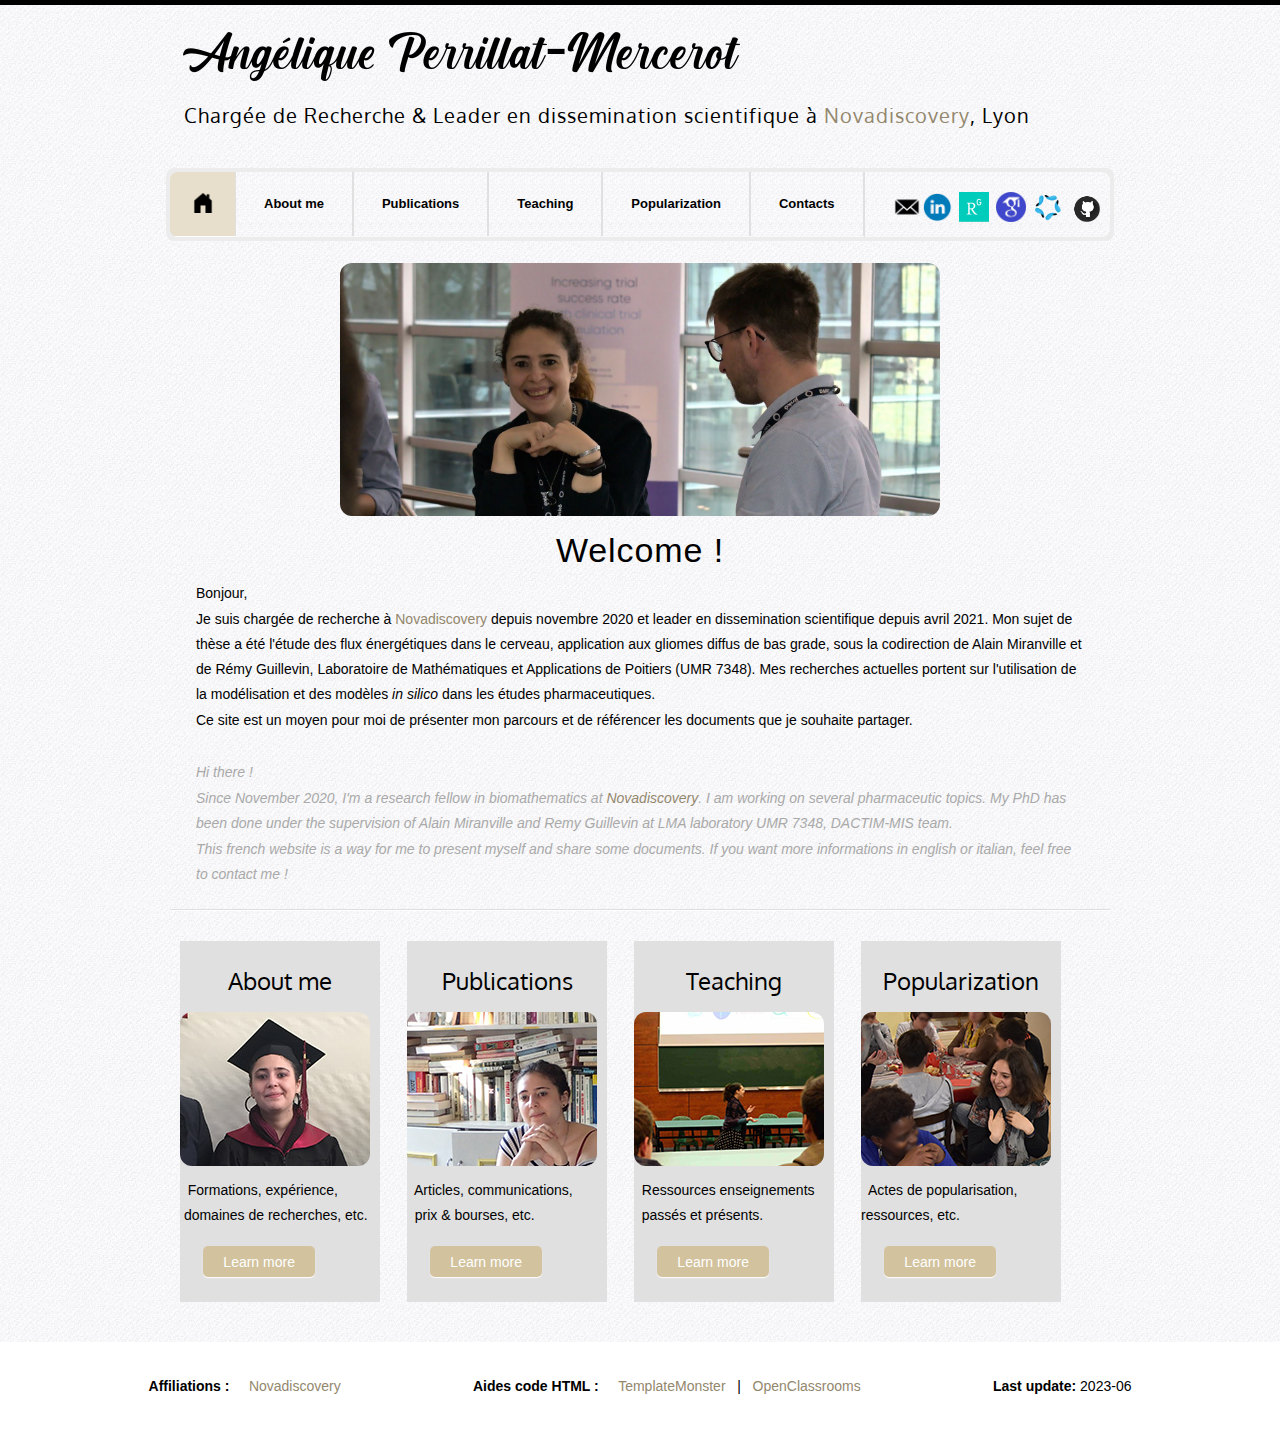
==== index.html @ ff9d41be "Updates and fix" ====
<!DOCTYPE html>
<html lang="fr">
<head>
<meta charset="utf-8">
<meta name="viewport" content="width=device-width, initial-scale=1.0">
<meta name="Description" CONTENT="Angélique Perrillat-Mercerot : ingénieur de recherche, post-doctorante en bio-mathématiques depuis octobre 2019 à Poitiers.">
<title>Home -  Angélique Perrillat-Mercerot </title>

    <link rel="stylesheet" type="text/css" media="screen" href="css/reset.css">
    <link rel="stylesheet" type="text/css" media="screen" href="css/style.css">
    <link rel="stylesheet" type="text/css" media="screen" href="css/grid_12.css">
    <link rel="stylesheet" type="text/css" media="screen" href="css/slider.css">
    <link href='http://fonts.googleapis.com/css?family=Condiment' rel='stylesheet' type='text/css'>
    <link href='http://fonts.googleapis.com/css?family=Oxygen' rel='stylesheet' type='text/css'>
    <link rel = "canonical" href="https://aperril.github.io/">
</head>
<body>
  <div class="main">
  <!--==============================header=================================-->
    <header>
        <h1><a href="index.html"><img src="images/logo.png" alt="" style="width: 10"></a></h1>
        <h6 class="top-1 p0" align="left"> &nbsp;  &nbsp;  Chargée de Recherche & Leader en dissemination scientifique à <a href="https://www.novadiscovery.com/" target="_blank" rel="nofollow" style="color:#93876d;">Novadiscovery</a>, Lyon</h6>
        <div class="clear"></div>    
        <nav>
            <div>
                <ul class="menu">
                    <li class="home-page current"><a href="index.html"><span></span></a></li>
                    <li><a href="about.html">About me</a></li>
                    <li><a href="publications.html">Publications</a></li>
                    <li><a href="teaching.html">Teaching</a></li>
                    <li><a href="popularization.html">Popularization</a></li>
                    <li><a href="contacts.html">Contacts</a></li>
                </ul>
                <div class="social-icons">
                    <span></span>
                    <a href="https://github.com/Aperril" class="icon-5" target="_blank"></a>
                    <a href="http://www.theses.fr/2019POIT2285" class="icon-4" target="_blank"></a>
                    <a href="https://scholar.google.com/citations?user=IST0DUIAAAAJ&hl=fr&oi=ao" class="icon-3" target="_blank"></a>
                    <a href="https://www.researchgate.net/profile/Angelique_Perrillat-Mercerot" class="icon-2" target="_blank" ></a>
                    <a href="https://www.linkedin.com/in/angelique-perrillat/" class="icon-1" target="_blank"></a>
                    <a href="mailto:angelique.perrillat@novadiscovery.com" class="icon-0" target="_blank"></a>
                </div>
                <div class="clear"></div>
            </div>
        </nav>
    </header>   
  <!--==============================content================================-->
    <section id="content">
        <div class="container_12">
          <div class="grid_12">
            <div class="pad-0 border-1">
                <center><img src="images/nova.JPG" alt="" class="img-nova" width="600"></center>
                <h2 class="top-1 p0"><center>Welcome !</center></h2>
                <p class="p2">Bonjour,</p>
                <p class="p2">Je suis chargée de recherche à <a href="https://www.novadiscovery.com/" target="_blank" rel="nofollow" style="color:#93876d;">Novadiscovery</a> depuis novembre 2020 et leader en dissemination scientifique depuis avril 2021. Mon sujet de thèse a été l'étude des flux énergétiques dans le cerveau, application aux gliomes diffus de bas grade, sous la codirection  de Alain Miranville et de Rémy Guillevin, Laboratoire de Mathématiques et Applications de Poitiers (UMR 7348). Mes recherches actuelles portent sur l'utilisation de la modélisation et des modèles <i>in silico</i> dans les études pharmaceutiques.</p>
                <p class="p2">Ce site est un moyen pour moi de présenter mon parcours et de référencer les documents que je souhaite partager.</p>
                <p class="p2"> &nbsp; </p>
                <p class="p2italic" style="color:#A9A9A9;">Hi there !</p>
                <p class="p2italic" style="color:#A9A9A9;">Since November 2020, I'm a research fellow in biomathematics at <a href="https://www.novadiscovery.com/" target="_blank" rel="nofollow" style="color:#93876d;">Novadiscovery</a>. I am working on several pharmaceutic topics. My PhD has been done under the supervision of Alain Miranville and Remy Guillevin at LMA laboratory UMR 7348, DACTIM-MIS team.</p>
                <p class="p2italic" style="color:#A9A9A9;">This french website is a way for me to present myself and share some documents. If you want more informations in english or italian, feel free to contact me !</p>
            </div>
            <div class="wrap block-1 pad-1">
                <div>
                    <p>&nbsp;</p>
                    <h3><center>About me</center></h3>
                    <a href="about.html"><img src="images/page1-img1.jpg" alt="" class="img-border"></a>
                    <p> &nbsp; Formations, expérience,<br/> &nbsp;domaines de recherches, etc. </p>
                    <p> &nbsp; &nbsp; &nbsp; <a href="about.html" class="button">Learn more</a> </p> 
                    <p> &nbsp;</p>
                </div>
                <div>
                    <p>&nbsp;</p>
                    <h3><center>Publications</center></h3>
                    <a href="publications.html"><img src="images/page1-img2.jpg" alt="" class="img-border"></a>
                    <p> &nbsp; Articles, communications,<br/> &nbsp; prix & bourses, etc.</p>
                    <p> &nbsp; &nbsp; &nbsp; <a href="publications.html" class="button">Learn more</a> </p> 
                    <p> &nbsp;</p>
                </div>
                <div>
                    <p>&nbsp;</p>
                    <h3><center>Teaching</center></h3>
                    <a href="teaching.html"><img src="images/page1-img3.png" alt="" class="img-border"></a>
                    <p> &nbsp; Ressources enseignements<br/> &nbsp; passés et présents. </p>
                    <p> &nbsp; &nbsp; &nbsp; <a href="teaching.html" class="button">Learn more</a> </p> 
                    <p> &nbsp;</p>
                </div>
                <div class="last">
                    <p>&nbsp;</p>
                    <h3><center>Popularization</center></h3>
                    <a href="popularization.html"><img src="images/page1-img4.png" alt="" class="img-border"></a>
                    <p> &nbsp; Actes de popularisation, &nbsp; ressources, etc. </p>
                    <p> &nbsp; &nbsp; &nbsp; <a href="popularization.html" class="button">Learn more</a> </p> 
                    <p> &nbsp;</p>
                </div>
            </div>
          </div>
          <div class="clear"></div>
        </div>
    </section> 
  </div>    
<!--==============================footer=================================-->
<footer>
    <div class="remonte">
        <div id="footer">
            <p><strong>Affiliations : &nbsp; </strong> &nbsp;
            <a href="https://www.novadiscovery.com/" target="_blank" rel="nofollow" style="color:#93876d;">Novadiscovery</a> &nbsp;&nbsp; &nbsp; &nbsp; &nbsp; &nbsp; &nbsp;&nbsp; &nbsp; &nbsp; &nbsp; &nbsp; &nbsp;&nbsp; &nbsp; &nbsp; &nbsp; &nbsp; <strong>Aides code HTML : &nbsp; </strong> &nbsp;
            <a href="http://store.templatemonster.com?aff=netsib1" target="_blank" rel="nofollow" style="color:#93876d;">TemplateMonster</a> &nbsp; | &nbsp;
            <a href="https://openclassrooms.com/fr/courses/1603881-apprenez-a-creer-votre-site-web-avec-html5-et-css3" target="_blank" rel="nofollow" style="color:#93876d;">OpenClassrooms</a> &nbsp;&nbsp; &nbsp; &nbsp; &nbsp; &nbsp; &nbsp;&nbsp; &nbsp; &nbsp; &nbsp; &nbsp; &nbsp;&nbsp; &nbsp; &nbsp; &nbsp; &nbsp;  <strong>Last update:</strong> 2023-06 </p>
        </div> 
    </div> 
</footer>   
</body>
</html>
---- css/style.css ----
/* Global properties ======================================================== */
html, body {width:100%; padding:0; margin:0}
body {font:14px/25px Arial, Helvetica, sans-serif;color:#000000;min-width:960px;background:#fff}
.ic {border:0;float:right;background:#000000;color:#000000;width:50%;line-height:10px;font-size:10px;margin:-220% 0 0 0;overflow:hidden;padding:0}
.main {width:100%; background:url(../images/main.jpg) center 0 repeat; border-top:#000000 5px solid}

/***********************************************************************/
a {text-decoration:none; cursor:pointer}
a:hover {text-decoration:none}

a.button {background:#d2c29d; font-size:14px; line-height:20px; color:#fff; display:inline-block; padding:6px 20px 5px 20px; border-radius:5px; box-shadow:0 1px 1px #fff}
a.button:hover {background:#d2c29d}

a.link {text-decoration:none; cursor:pointer; color:#d2c29d}
a.link:hover {text-decoration:underline}

.color-1 {color:#fff}
a.color-1:hover {text-decoration:underline}

.font-3 {font-size:17px; line-height:33px; color:#d2c29d}

h2 {font-size:34px; line-height:45px; color:#000; font-weight:normal; font-family:ahoma, Geneva, sans-serif;; letter-spacing:0.91px}
.bis {padding-left:10px;}
h3 {font-size:24px; line-height:30px; color:#000; font-weight:normal; font-family:'Oxygen', sans-serif}
h4 {font-size:20px; line-height:30px; color:#000; font-weight:normal; font-family:'Oxygen', sans-serif}
h3 strong {font-weight:normal; display:block; margin-top:-5px}
h5 {font-size:15px; line-height:35px; color:#000; font-weight:normal; font-family:'Oxygen', sans-serif} 
/*** h6 {font-size:24px; line-height:35px; color:#000; font-weight:normal; font-family:'Oxygen', sans-serif} */
h6 {font-size:20px; line-height:45px; color:#000; font-weight:normal; font-family:ahoma, Oxygen, sans-serif;; letter-spacing:1px}
.bis {padding-left:10px;}

ul {margin:0; padding:0;list-style-image:none}
ul.list-1 li {padding:10px 0 0 17px; line-height:25px; background:url(../images/marker.gif) 0 20px no-repeat}
ul.list-1 li a {font-size:14px; color:#000; line-height:25px}
ul.list-1 li a:hover {color:#d2c29d}

/******************************************************************/
.clear {clear:both; line-height:0; font-size:0; width:100%}
.wrapper {width:100%; overflow:hidden; position:relative}
.wrap {overflow:hidden; position:relative}
.extra-wrap {overflow:hidden}
.fleft {float:left}
.fright {float:right}
.img-indent {float:left; margin:7px 0 0 0}	
.img-indent-2 {float:left; margin:4px 26px 0 0}	
.last {margin-right:0 !important}
.img-radius {border-radius:4px}

.box-shadow {box-shadow:0 1px 1px #fff}

.top-1 {margin-top:12px}
.top-2 {margin-top:43px}
.top-3 {margin-top:33px}
.top-4 {margin-top:0}
.top-5 {margin-top:0}

.left-1 {margin-left:13px}

.bot-0 {padding-bottom:0 !important; margin-bottom:0 !important}
.bot-1 {margin-bottom:0}
.bot-2 {margin-bottom:0}

.pad-0 {padding:22px 26px 23px 26px}
.pad-1 {padding:30px 0px 40px 10px}
.pad-2 {padding:0 26px}
.pad-3 {padding:37px 26px 40px 26px}

.p0 {padding-bottom:8px}
.p1 {padding-bottom:25px}
.p2 {padding-bottom:1px}
.p2italic {padding-bottom:1px; font-style: italic;}
.p3 {padding-bottom:17px}
.p4 {padding-bottom:18px !important}
.p5 {padding-bottom:14px}
.p6 {padding-bottom:10px}


/*********************************header*************************************/
header {width:960px; margin:0 auto; z-index:101}

h1 {margin:27px 0 0 23px; display:inline-block; z-index:100}

.form-search {float:right; margin:60px 39px 0 0; border:#d2c29d; 1px solid; background:#fff; border-radius:4px}
#form-search input {width:186px; height:18px; font-family:Arial, Helvetica, sans-serif; font-size:13px; background:transparent; border:none; color:#e0e0e1;  vertical-align:top; padding:5px 10px 5px 13px; display:inline-block; float:left; margin-right:4px}
.search_button {background:url(../images/search-button.png) 0 0 no-repeat; display:inline-block; vertical-align:top; float:left; width:26px; height:29px; margin:0 0 0 0}
.search_button:hover {background:url(../images/search-button.png) right 0 no-repeat}

.social-icons {overflow:hidden; text-align:right; padding:20px 10px 13px 10px}
.social-icons span {display:inline-block; font-size:13px; line-height:30px; color:#ececec; font-weight:bold; margin:3px 14px 0 0}
.social-icons a {display:inline-block; float:right}
.icon-0 {background:url(../images/social0.png) 0 0 no-repeat; width:30px; height:30px; display:block; background-size:30px;}
.icon-1 {background:url(../images/social1.png) 0 0 no-repeat; width:30px; height:30px; display:block; background-size:30px;}
.icon-2 {background:url(../images/social2.png) 0 0 no-repeat; margin-left:7px; width:30px; height:30px; display:block; background-size:30px;}
.icon-3 {background:url(../images/social3.png) 0 0 no-repeat; margin-left:7px; width:30px; height:30px; display:block; background-size:30px;}
.icon-4 {background:url(../images/social4.png) 0 0 no-repeat; margin-left:7px; width:30px; height:30px; display:block; background-size:30px;}
.icon-5 {background:url(../images/social5.png) 0 0 no-repeat; margin-left:7px; width:30px; height:30px; display:block; background-size:34px;}
.social-icons a:hover {background-color:#e7dfcc}

nav {z-index:100; border-radius:8px; background:#ececec; margin:22px 6px 0 6px; padding:4px} 
nav>div {background:url(../images/nav.jpg) 0 0 repeat-x #e0e0e1; border-radius:12px 8px 8px 12px}
ul.menu {margin:0 1px 0 0;  border-right:#e0e0e1 1px solid; display:inline-block; float:left}
ul.menu li {float:left; line-height:17px; margin:0 0 0 0; background:url(../images/transp.png) 0 0 repeat; border-right:#e0e0e1 1px solid; border-left:#e0e0e1 1px solid}
ul.menu li a {font-size:13px; line-height:17px; color:#000000; font-weight:bold; display:block; padding:23px 28px 24px 28px}
ul.menu li.home-page {display:inline-block; background:url(../images/transp.png) 0 0 repeat; border-radius:8px 0 0 8px; border:none !important}
ul.menu li:hover , ul.menu li.current {background:url(../images/nav2.jpg) 0 0 repeat-x #fff; border-right:#fff 1px solid; border-left:#fff 1px solid}
ul.menu li.home-page a {padding:21px 22px 24px 23px !important}
ul.menu li.home-page span {background:url(../images/home-page-imag.png) 0 0 no-repeat; width:20px; height:20px; display:block; background-size:20px; background-color:transparent;}
ul.menu li.home-page img {width:50%; height:50%;}

ul.menu2 li {float:left; line-height:13px; margin:0 0 0 0; background:url(../images/transp.png) 0 0 repeat; border-right:#e0e0e1 0px solid; border-left:#e0e0e1 1px solid} 
ul.menu2 li a {font-size:13px; line-height:19px; color:#000000; font-weight:bold; display:block; padding:10px 43px 10px 44px}
ul.menu2 li:hover , ul.menu2 li.current {background:url(../images/nav2.jpg) 0 0 repeat-x #fff; border-right:#fff 1px solid; border-left:#fff 1px solid}

/*********************************content*************************************/
#content {width:100%; margin:0 auto}

.border-1 {background:url(../images/border-1.gif) 0 bottom repeat-x}

.line-1 {background:url(../images/line.png) 0 bottom repeat-x; padding-bottom:29px; margin-bottom:24px}
.img-border {border:#d2c29d; 4px solid; border-radius:12px}
.img-nova{border:#d2c29d; 4px solid; border-radius:12px}

.block-1>div {background:#e0e0e1; float:left; width:200px; margin-right:27px}
.block-1>div h3 {background:#e0e0e1; margin-bottom:16px}
.block-1>div img {background:#e0e0e1; margin-bottom:12px}
.block-1>div a.button {margin:18px 0 0 0}

.aside {background:#e0e0e1; width:100%; padding:33px 0 60px 0}

.block-2>div {float:left; width:420px; margin-right:40px}

.block-3>div {float:left; width:278px; margin-right:27px; padding:37px 0 40px 0}

.box-1 {overflow:hidden; padding-bottom:10px}
.box-1>span {display:inline-block; width:50px; font-size:14px; line-height:25px; color:#d2c29d; font-weight:bold; float:left}

.block-4>div {float:left; width:208px; margin-right:18px}
.block-4>div img {margin-bottom:18px}

.block-5 {float:left; width:270px; margin-right:36px}
.block-6 {float:left; width:580px}
.block-7 {float:left; width:275px; margin-right:30px}

.block-8>div {float:left; width:278px; margin-right:27px}

.block-9 {float:left; width:80px; margin-right:20px; text-align:center;}

.box-2 a {display:inline-block; float:left; margin-right:20px; line-height:30px}

/****************************footer************************/
footer {width:100%; position:center; overflow:center; text-align:center; padding:32px 0 45px 0}
footer p, footer a {color:#000000}
footer a:hover {text-decoration:underline}

 #footer div{display: table-cell;}
.col0 {width: 24%; border-right-color: black; border-right-size: 1px; border-right-style: solid; line-height: 1em;}
.col1 {width: 90%; border-right-color: black; border-right-size: 1px; border-right-style: solid; line-height: 1.2em;}
.col2 {width: 40%; border-right-color: black; border-right-size: 1px; border-right-style: solid; line-height: 1.1em;} 

/**********************form**********************/
.map {width:270px; height:186px}
.map iframe {width:270px; height:186px; border-radius:8px}
dl {margin:17px 0 0 0px}
dl dt {margin-bottom:10px}
dl dd span {font-weight:bold}
dl dd {}
dl dd a {}
dl dd a:hover {color:#fff}
#form {margin: 0px 0 0 0; width:1000px}
#form input {border:#000000 1px solid; background:#fff;font:13px Arial, Helvetica, sans-serif;color:#000000;padding:5px 9px 7px 13px;outline:medium none;width:341px; height:17px; float:left; border-radius:4px}
#form textarea {border:#000000 1px solid; background:#fff;font:13px Arial, Helvetica, sans-serif;color:#000000; height:188px;outline:medium none;overflow:auto;padding:6px 0 0 13px;width:560px;resize:none;margin:0 0 0 0;float:left; border-radius:4px}
#form label {position:relative;overflow:hidden;display:block;min-height:41px}
.btns {text-align:left; padding-top:20px}
.btns a {display:inline-block; margin:0 10px 0 0px}

.move {margin-top:0em; margin-right: 0em}

a#pdf {display: block; float: left; background: #d2d2d2; color: black; padding: 3px 10px 3px 10px; text-decoration: none;  }
a#pdf:hover { background: #222; color:white; }
.move1 {margin-top: -1em; margin-left: 21em}
.move2 {margin-top: -1em; margin-left: 32em}
.move1bis {margin-top: -1em; margin-left: 22.8em}
.flotte {float:left;}
.redim {width:250px; height:auto; background-size:300px; line-height:100px;}

form {margin: 1em; width: 400px;padding: 10em; padding-bottom: 1em; padding-top: -0em;border: 0px solid #CCC;border-radius: 1em;}
form div + div {margin-top: 1em;}
label {display: inline-block;width: 90px;text-align: right;}
input, textarea {font: 1em sans-serif;width: 300px; box-sizing: border-box;border: 1px solid #999;}
input:focus, textarea:focus {border-color: #000;}
textarea {vertical-align: top;height: 5em;}
.button {padding-left: 90px;}
button {margin-left: .5em;}

.align-icon {
    vertical-align: middle;
    margin-right: 5px; /* Optional: Add some spacing between the icon and the heading */
}

/**********************no java no spoil**********************/
div.spoiler {padding: 20px 10px 10px 10px; width: 100%; border: 1px solid; border-color: #d2d2d2; position: relative;}
div.spoiler input.boutonAfficher, div.spoiler input.boutonMasquer {position: absolute;top: -10px;left: 10px;}
div.spoiler[data-isOuvert="false"] div.contenuSpoiler {display: none;}
div.spoiler[data-isOuvert="false"] input.boutonMasquer {display: none;}
div.spoiler[data-isOuvert="true"] input.boutonAfficher {display: none;}
.boutonAfficher {background-color: #d2d2d2; Color:black; padding: 2px 40px; border-radius: 3px; cursor: pointer; 
	box-shadow: 0 2px 8px 0 grey; text-decoration: none; width:150px;}
.boutonMasquer {background-color: #d2d2d2; Color:white; padding: 2px 40px; border-radius: 3px; cursor: pointer; 
	box-shadow: 0 2px 8px 0 grey; text-decoration: none; width:150px;}
---- css/grid_12.css ----
.container_12{margin-left:auto;margin-right:auto;width:960px}
.grid_1,.grid_2,.grid_3,.grid_4,.grid_5,.grid_6,.grid_7,.grid_8,.grid_9,.grid_10,.grid_11,.grid_12{display:inline;float:left;position:relative;margin:0 10px}.alpha{margin-left:0}.omega{margin-right:0}.container_12 .grid_1{width:60px}.container_12 .grid_2{width:140px}.container_12 .grid_3{width:220px}.container_12 .grid_4{width:300px}.container_12 .grid_5{width:380px}.container_12 .grid_6 {width:460px}.container_12 .grid_7{width:540px}.container_12 .grid_8{width:620px}.container_12 .grid_9{width:700px}.container_12 .grid_10{width:780px}.container_12 .grid_11{width:860px}.container_12 .grid_12{width:940px}.container_12 .prefix_1{padding-left:80px}.container_12 .prefix_2{padding-left:160px}.container_12 .prefix_3{padding-left:240px}.container_12 .prefix_4{padding-left:320px}.container_12 .prefix_5{padding-left:400px}.container_12 .prefix_6{padding-left:480px}.container_12 .prefix_7{padding-left:560px}.container_12 .prefix_8{padding-left:640px}.container_12 .prefix_9{padding-left:720px}.container_12 .prefix_10{padding-left:800px}.container_12 .prefix_11{padding-left:880px}.container_12 .suffix_1{padding-right:80px}.container_12 .suffix_2{padding-right:160px}.container_12 .suffix_3{padding-right:240px}.container_12 .suffix_4{padding-right:320px}.container_12 .suffix_5{padding-right:400px}.container_12 .suffix_6{padding-right:480px}.container_12 .suffix_7{padding-right:560px}.container_12 .suffix_8{padding-right:640px}.container_12 .suffix_9{padding-right:720px}.container_12 .suffix_10{padding-right:800px}.container_12 .suffix_11{padding-right:880px}.container_12 .push_1{left:80px}.container_12 .push_2{left:160px}.container_12 .push_3{left:240px}.container_12 .push_4{left:320px}.container_12 .push_5{left:400px}.container_12 .push_6{left:480px}.container_12 .push_7{left:560px}.container_12 .push_8{left:640px}.container_12 .push_9{left:720px}.container_12 .push_10{left:800px}.container_12 .push_11{left:880px}.container_12 .pull_1{left:-80px}.container_12 .pull_2{left:-160px}.container_12 .pull_3{left:-240px}.container_12 .pull_4{left:-320px}.container_12 .pull_5{left:-400px}.container_12 .pull_6{left:-480px}.container_12 .pull_7{left:-560px}.container_12 .pull_8{left:-640px}.container_12 .pull_9{left:-720px}.container_12 .pull_10{left:-800px}.container_12 .pull_11{left:-880px}.clear {clear:both;display:block;overflow:hidden;visibility:hidden;width:0;height:0}.clearfix:after{clear:both;content:' ';display:block;font-size:0;line-height:0;visibility:hidden;width:0;height:0}.clearfix{display:inline-block}
* html .clearfix{height:1%}.clearfix{display:block}
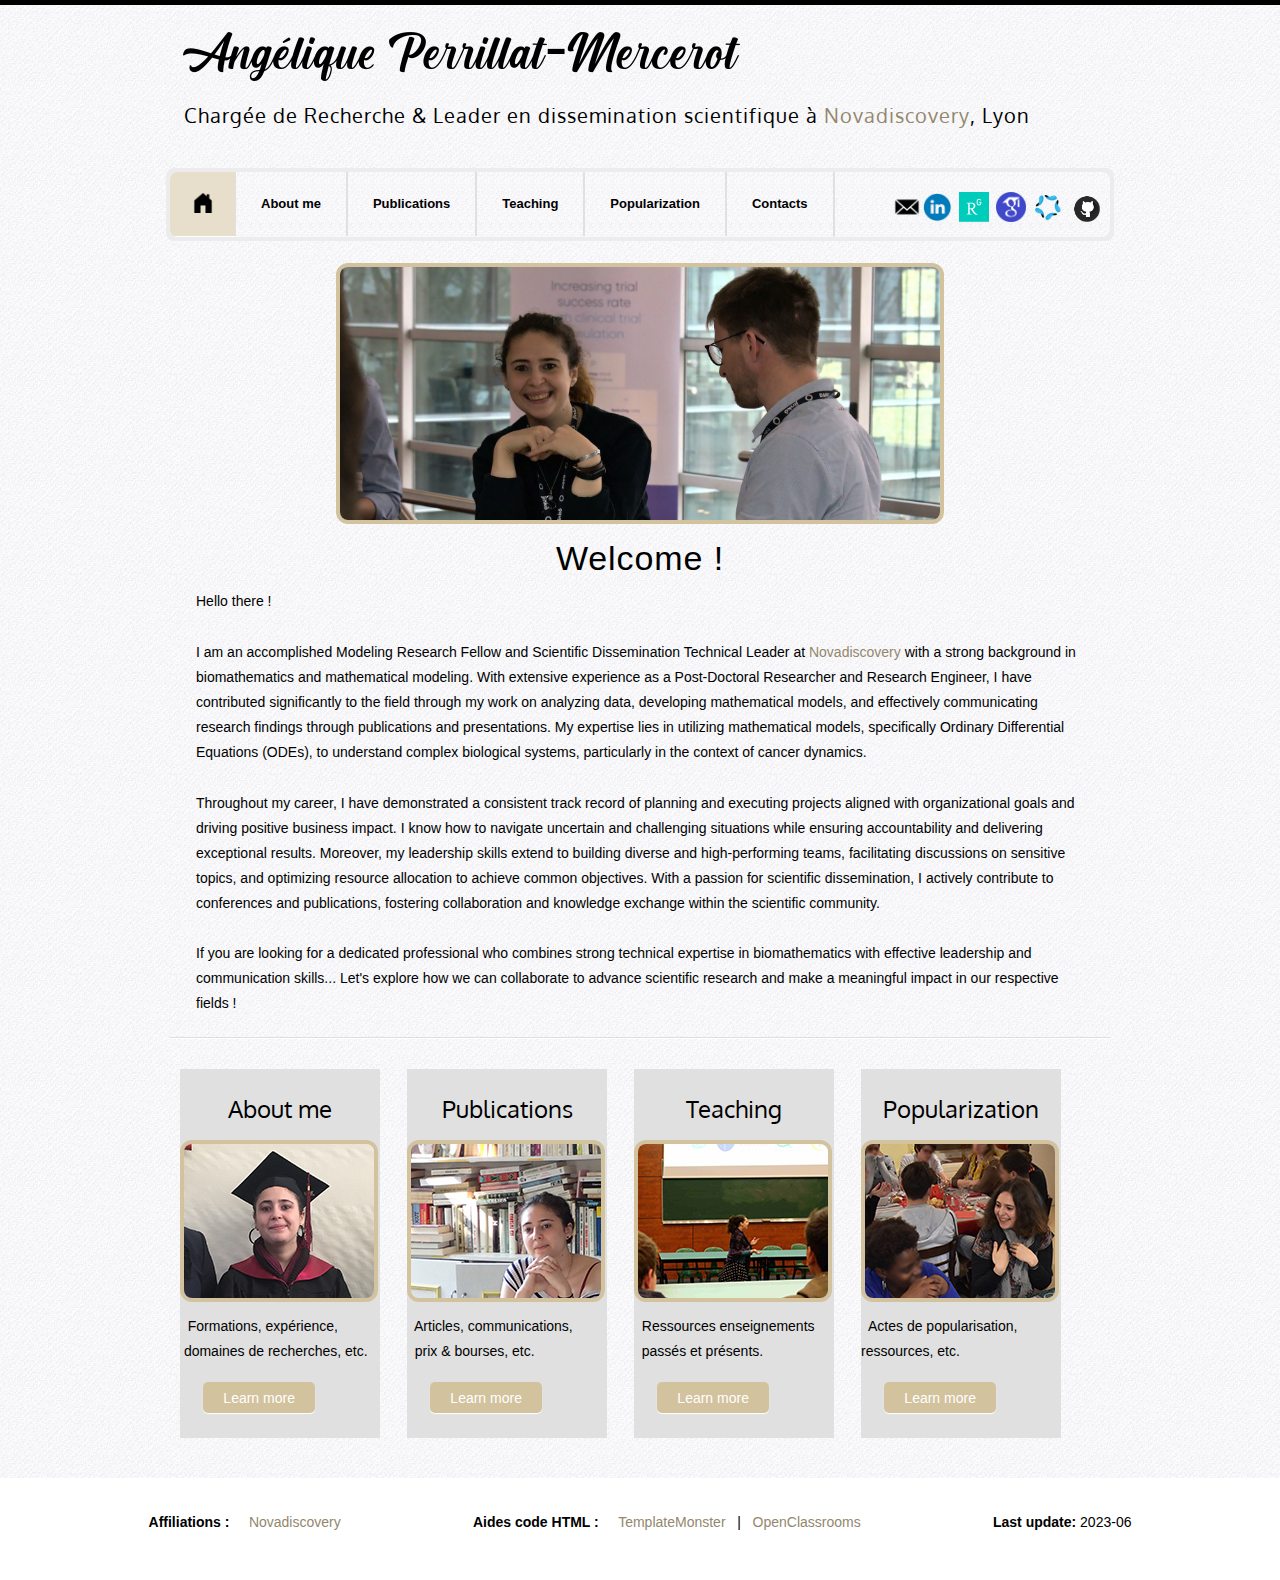
==== commit fae583fd: "Updates CV ° index" ====
--- a/index.html
+++ b/index.html
@@ -51,13 +51,13 @@
             <div class="pad-0 border-1">
                 <center><img src="images/nova.JPG" alt="" class="img-nova" width="600"></center>
                 <h2 class="top-1 p0"><center>Welcome !</center></h2>
-                <p class="p2">Bonjour,</p>
-                <p class="p2">Je suis chargée de recherche à <a href="https://www.novadiscovery.com/" target="_blank" rel="nofollow" style="color:#93876d;">Novadiscovery</a> depuis novembre 2020 et leader en dissemination scientifique depuis avril 2021. Mon sujet de thèse a été l'étude des flux énergétiques dans le cerveau, application aux gliomes diffus de bas grade, sous la codirection  de Alain Miranville et de Rémy Guillevin, Laboratoire de Mathématiques et Applications de Poitiers (UMR 7348). Mes recherches actuelles portent sur l'utilisation de la modélisation et des modèles <i>in silico</i> dans les études pharmaceutiques.</p>
-                <p class="p2">Ce site est un moyen pour moi de présenter mon parcours et de référencer les documents que je souhaite partager.</p>
-                <p class="p2"> &nbsp; </p>
-                <p class="p2italic" style="color:#A9A9A9;">Hi there !</p>
-                <p class="p2italic" style="color:#A9A9A9;">Since November 2020, I'm a research fellow in biomathematics at <a href="https://www.novadiscovery.com/" target="_blank" rel="nofollow" style="color:#93876d;">Novadiscovery</a>. I am working on several pharmaceutic topics. My PhD has been done under the supervision of Alain Miranville and Remy Guillevin at LMA laboratory UMR 7348, DACTIM-MIS team.</p>
-                <p class="p2italic" style="color:#A9A9A9;">This french website is a way for me to present myself and share some documents. If you want more informations in english or italian, feel free to contact me !</p>
+                <p class="p2">Hello there ! </p>
+                <p> &nbsp;</p>
+                <p class="p2"> I am an accomplished Modeling Research Fellow and Scientific Dissemination Technical Leader at <a href="https://www.novadiscovery.com/" target="_blank" rel="nofollow" style="color:#93876d;">Novadiscovery</a> with a strong background in biomathematics and mathematical modeling. With extensive experience as a Post-Doctoral Researcher and Research Engineer, I have contributed significantly to the field through my work on analyzing data, developing mathematical models, and effectively communicating research findings through publications and presentations. My expertise lies in utilizing mathematical models, specifically Ordinary Differential Equations (ODEs), to understand complex biological systems, particularly in the context of cancer dynamics.</p>
+                <p> &nbsp;</p>
+                <p>Throughout my career, I have demonstrated a consistent track record of planning and executing projects aligned with organizational goals and driving positive business impact. I know how to navigate uncertain and challenging situations while ensuring accountability and delivering exceptional results. Moreover, my leadership skills extend to building diverse and high-performing teams, facilitating discussions on sensitive topics, and optimizing resource allocation to achieve common objectives. With a passion for scientific dissemination, I actively contribute to conferences and publications, fostering collaboration and knowledge exchange within the scientific community.</p>
+                <p> &nbsp;</p>
+                <p>If you are looking for a dedicated professional who combines strong technical expertise in biomathematics with effective leadership and communication skills... Let's explore how we can collaborate to advance scientific research and make a meaningful impact in our respective fields !</p>
             </div>
             <div class="wrap block-1 pad-1">
                 <div>
--- a/css/style.css
+++ b/css/style.css
@@ -98,9 +98,9 @@
 
 nav {z-index:100; border-radius:8px; background:#ececec; margin:22px 6px 0 6px; padding:4px} 
 nav>div {background:url(../images/nav.jpg) 0 0 repeat-x #e0e0e1; border-radius:12px 8px 8px 12px}
-ul.menu {margin:0 1px 0 0;  border-right:#e0e0e1 1px solid; display:inline-block; float:left}
+ul.menu {margin:0 0px 0 0;  border-right:#e0e0e1 1px solid; display:inline-block; float:left}
 ul.menu li {float:left; line-height:17px; margin:0 0 0 0; background:url(../images/transp.png) 0 0 repeat; border-right:#e0e0e1 1px solid; border-left:#e0e0e1 1px solid}
-ul.menu li a {font-size:13px; line-height:17px; color:#000000; font-weight:bold; display:block; padding:23px 28px 24px 28px}
+ul.menu li a {font-size:13px; line-height:17px; color:#000000; font-weight:bold; display:block; padding:23px 25px 24px 25px}
 ul.menu li.home-page {display:inline-block; background:url(../images/transp.png) 0 0 repeat; border-radius:8px 0 0 8px; border:none !important}
 ul.menu li:hover , ul.menu li.current {background:url(../images/nav2.jpg) 0 0 repeat-x #fff; border-right:#fff 1px solid; border-left:#fff 1px solid}
 ul.menu li.home-page a {padding:21px 22px 24px 23px !important}
@@ -117,8 +117,8 @@
 .border-1 {background:url(../images/border-1.gif) 0 bottom repeat-x}
 
 .line-1 {background:url(../images/line.png) 0 bottom repeat-x; padding-bottom:29px; margin-bottom:24px}
-.img-border {border:#d2c29d; 4px solid; border-radius:12px}
-.img-nova{border:#d2c29d; 4px solid; border-radius:12px}
+.img-border{border:#d2c29d 4px solid; border-radius:12px}
+.img-nova{border:#d2c29d 4px solid; border-radius:12px}
 
 .block-1>div {background:#e0e0e1; float:left; width:200px; margin-right:27px}
 .block-1>div h3 {background:#e0e0e1; margin-bottom:16px}
@@ -134,8 +134,11 @@
 .box-1 {overflow:hidden; padding-bottom:10px}
 .box-1>span {display:inline-block; width:50px; font-size:14px; line-height:25px; color:#d2c29d; font-weight:bold; float:left}
 
-.block-4>div {float:left; width:208px; margin-right:18px}
-.block-4>div img {margin-bottom:18px}
+.block-4 {display: flex; flex-wrap: wrap;}
+.block-4 > div {margin-right: 18px;}
+.block-4 > div.formulaire {width: calc(50% - 9px);}
+.block-4bis {width: calc(90% - 9px); display: flex; align-items: center;}
+.block-4bis .twitter-timeline {width: 90%;}
 
 .block-5 {float:left; width:270px; margin-right:36px}
 .block-6 {float:left; width:580px}
@@ -148,7 +151,7 @@
 .box-2 a {display:inline-block; float:left; margin-right:20px; line-height:30px}
 
 /****************************footer************************/
-footer {width:100%; position:center; overflow:center; text-align:center; padding:32px 0 45px 0}
+footer {width:100%; position:relative; overflow:hidden; text-align:center; padding:32px 0 45px 0}
 footer p, footer a {color:#000000}
 footer a:hover {text-decoration:underline}
 
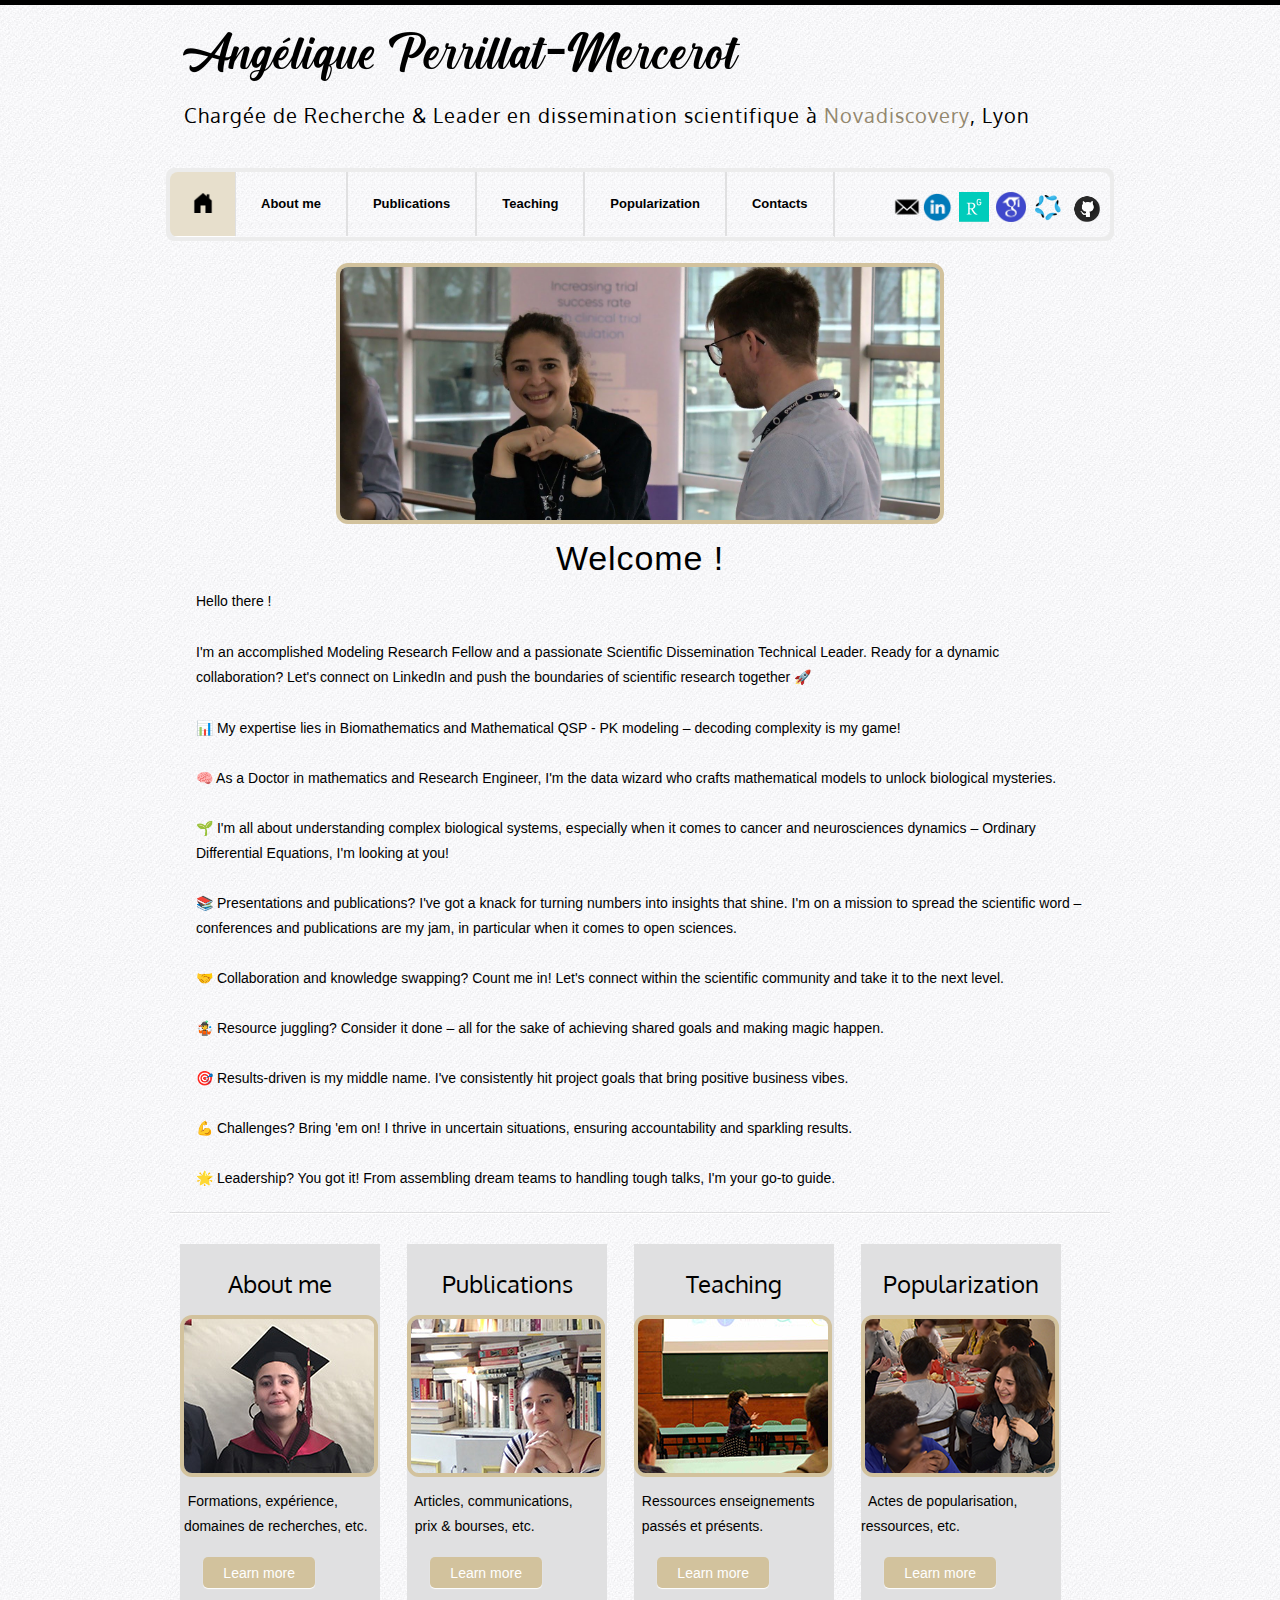
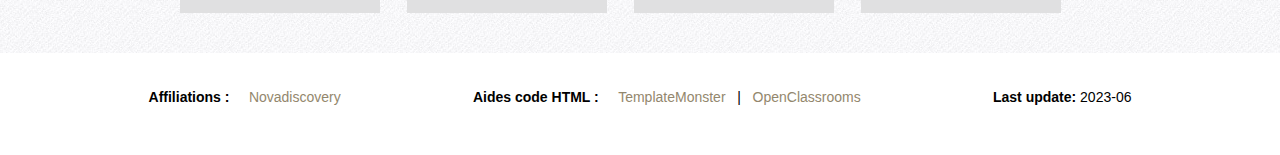
==== commit c77b8835: "John review" ====
--- a/index.html
+++ b/index.html
@@ -38,7 +38,7 @@
                     <a href="https://scholar.google.com/citations?user=IST0DUIAAAAJ&hl=fr&oi=ao" class="icon-3" target="_blank"></a>
                     <a href="https://www.researchgate.net/profile/Angelique_Perrillat-Mercerot" class="icon-2" target="_blank" ></a>
                     <a href="https://www.linkedin.com/in/angelique-perrillat/" class="icon-1" target="_blank"></a>
-                    <a href="mailto:angelique.perrillat@novadiscovery.com" class="icon-0" target="_blank"></a>
+                    <a href="mailto:angelique.perrillat@gmail.com" class="icon-0" target="_blank"></a>
                 </div>
                 <div class="clear"></div>
             </div>
@@ -53,11 +53,26 @@
                 <h2 class="top-1 p0"><center>Welcome !</center></h2>
                 <p class="p2">Hello there ! </p>
                 <p> &nbsp;</p>
-                <p class="p2"> I am an accomplished Modeling Research Fellow and Scientific Dissemination Technical Leader at <a href="https://www.novadiscovery.com/" target="_blank" rel="nofollow" style="color:#93876d;">Novadiscovery</a> with a strong background in biomathematics and mathematical modeling. With extensive experience as a Post-Doctoral Researcher and Research Engineer, I have contributed significantly to the field through my work on analyzing data, developing mathematical models, and effectively communicating research findings through publications and presentations. My expertise lies in utilizing mathematical models, specifically Ordinary Differential Equations (ODEs), to understand complex biological systems, particularly in the context of cancer dynamics.</p>
+                <p class="p2"> I'm an accomplished Modeling Research Fellow and a passionate Scientific Dissemination Technical Leader. Ready for a dynamic collaboration? Let's connect on LinkedIn and push the boundaries of scientific research together 🚀<p>
                 <p> &nbsp;</p>
-                <p>Throughout my career, I have demonstrated a consistent track record of planning and executing projects aligned with organizational goals and driving positive business impact. I know how to navigate uncertain and challenging situations while ensuring accountability and delivering exceptional results. Moreover, my leadership skills extend to building diverse and high-performing teams, facilitating discussions on sensitive topics, and optimizing resource allocation to achieve common objectives. With a passion for scientific dissemination, I actively contribute to conferences and publications, fostering collaboration and knowledge exchange within the scientific community.</p>
+                <p> 📊 My expertise lies in Biomathematics and Mathematical QSP - PK modeling – decoding complexity is my game!</p>
                 <p> &nbsp;</p>
-                <p>If you are looking for a dedicated professional who combines strong technical expertise in biomathematics with effective leadership and communication skills... Let's explore how we can collaborate to advance scientific research and make a meaningful impact in our respective fields !</p>
+                <p> 🧠 As a Doctor in mathematics and Research Engineer, I'm the data wizard who crafts mathematical models to unlock biological mysteries.</p>
+                <p> &nbsp;</p>
+                <p>🌱 I'm all about understanding complex biological systems, especially when it comes to cancer and neurosciences dynamics – Ordinary Differential Equations, I'm looking at you!</p>
+                <p> &nbsp;</p>
+                <p>📚 Presentations and publications? I've got a knack for turning numbers into insights that shine. I'm on a mission to spread the scientific word – conferences and publications are my jam, in particular when it comes to open sciences.</p>
+                <p> &nbsp;</p>
+                <p>🤝 Collaboration and knowledge swapping? Count me in! Let's connect within the scientific community and take it to the next level.</p>
+                <p> &nbsp;</p>
+                <p>🤹 Resource juggling? Consider it done – all for the sake of achieving shared goals and making magic happen.</p>
+                <p> &nbsp;</p>
+                <p>🎯 Results-driven is my middle name. I've consistently hit project goals that bring positive business vibes.</p>
+                <p> &nbsp;</p>
+                <p>💪 Challenges? Bring 'em on! I thrive in uncertain situations, ensuring accountability and sparkling results.</p>
+                <p> &nbsp;</p>
+                <p>🌟 Leadership? You got it! From assembling dream teams to handling tough talks, I'm your go-to guide.</p>
+
             </div>
             <div class="wrap block-1 pad-1">
                 <div>
--- a/css/style.css
+++ b/css/style.css
@@ -107,8 +107,8 @@
 ul.menu li.home-page span {background:url(../images/home-page-imag.png) 0 0 no-repeat; width:20px; height:20px; display:block; background-size:20px; background-color:transparent;}
 ul.menu li.home-page img {width:50%; height:50%;}
 
-ul.menu2 li {float:left; line-height:13px; margin:0 0 0 0; background:url(../images/transp.png) 0 0 repeat; border-right:#e0e0e1 0px solid; border-left:#e0e0e1 1px solid} 
-ul.menu2 li a {font-size:13px; line-height:19px; color:#000000; font-weight:bold; display:block; padding:10px 43px 10px 44px}
+ul.menu2 li {float:left; line-height:13px; margin:0 0 0 0; background:url(../images/transp.png) 0 0 repeat; border-right:#e0e0e1 0px solid; border-left:#e0e0e1 0px solid} 
+ul.menu2 li a {font-size:13px; line-height:19px; color:#000000; font-weight:bold; display:block; padding:10px 43px 10px 40px}
 ul.menu2 li:hover , ul.menu2 li.current {background:url(../images/nav2.jpg) 0 0 repeat-x #fff; border-right:#fff 1px solid; border-left:#fff 1px solid}
 
 /*********************************content*************************************/
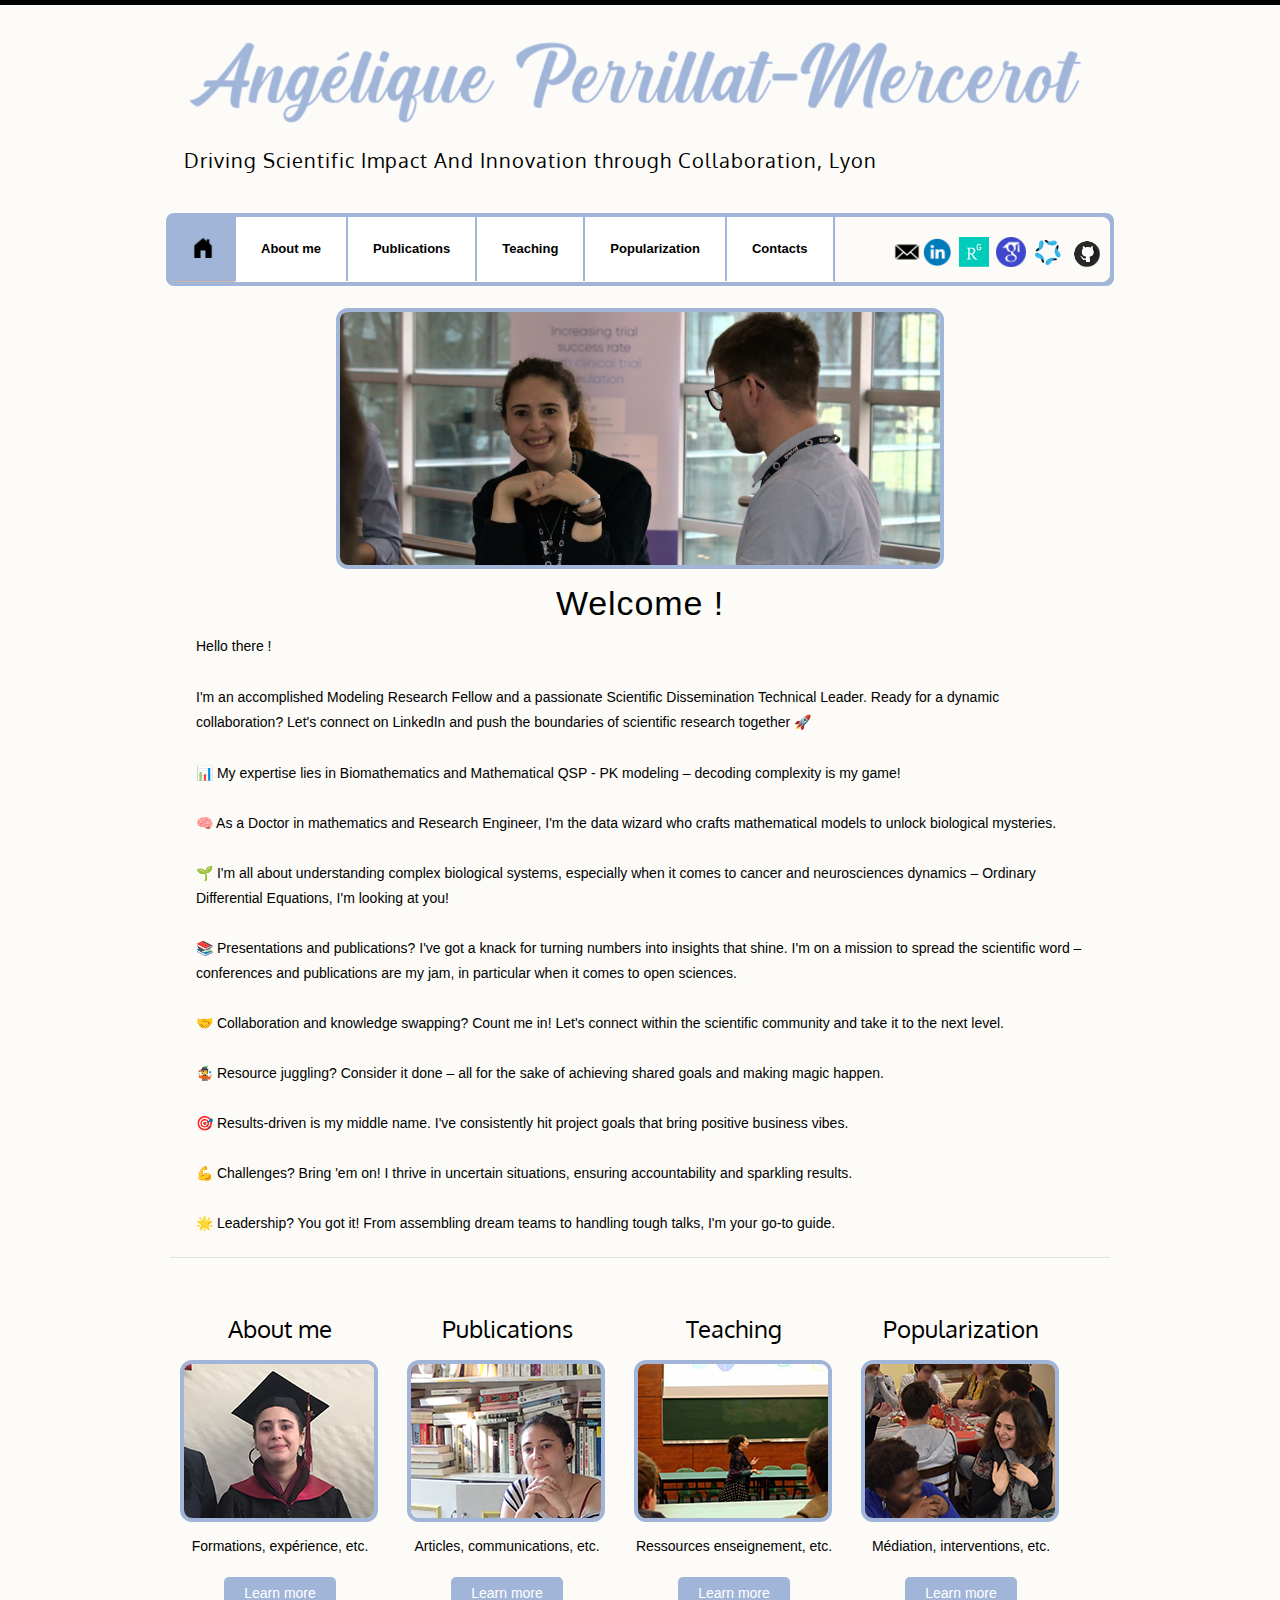
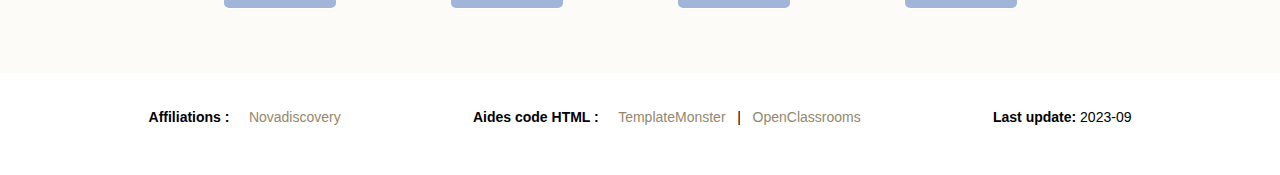
==== commit d1ecb569: "Colors change" ====
--- a/index.html
+++ b/index.html
@@ -18,8 +18,8 @@
   <div class="main">
   <!--==============================header=================================-->
     <header>
-        <h1><a href="index.html"><img src="images/logo.png" alt="" style="width: 10"></a></h1>
-        <h6 class="top-1 p0" align="left"> &nbsp;  &nbsp;  Chargée de Recherche & Leader en dissemination scientifique à <a href="https://www.novadiscovery.com/" target="_blank" rel="nofollow" style="color:#93876d;">Novadiscovery</a>, Lyon</h6>
+        <h1><a href="index.html"><img src="images/logo.png" alt="" style="width:900px;"></a></h1>
+        <h6 class="top-1 p0" align="left"> &nbsp;  &nbsp;  Driving Scientific Impact And Innovation through Collaboration, Lyon</h6>
         <div class="clear"></div>    
         <nav>
             <div>
@@ -79,32 +79,32 @@
                     <p>&nbsp;</p>
                     <h3><center>About me</center></h3>
                     <a href="about.html"><img src="images/page1-img1.jpg" alt="" class="img-border"></a>
-                    <p> &nbsp; Formations, expérience,<br/> &nbsp;domaines de recherches, etc. </p>
-                    <p> &nbsp; &nbsp; &nbsp; <a href="about.html" class="button">Learn more</a> </p> 
+                    <p> <center>Formations, expérience, etc. </center></p>
+                    <p> <center><a href="about.html" class="button">Learn more</a> </center></p> 
                     <p> &nbsp;</p>
                 </div>
                 <div>
                     <p>&nbsp;</p>
                     <h3><center>Publications</center></h3>
                     <a href="publications.html"><img src="images/page1-img2.jpg" alt="" class="img-border"></a>
-                    <p> &nbsp; Articles, communications,<br/> &nbsp; prix & bourses, etc.</p>
-                    <p> &nbsp; &nbsp; &nbsp; <a href="publications.html" class="button">Learn more</a> </p> 
+                    <p> <center>Articles, communications, etc.</center></p>
+                    <p> <center><a href="publications.html" class="button">Learn more</a> <center></p> 
                     <p> &nbsp;</p>
                 </div>
                 <div>
                     <p>&nbsp;</p>
                     <h3><center>Teaching</center></h3>
                     <a href="teaching.html"><img src="images/page1-img3.png" alt="" class="img-border"></a>
-                    <p> &nbsp; Ressources enseignements<br/> &nbsp; passés et présents. </p>
-                    <p> &nbsp; &nbsp; &nbsp; <a href="teaching.html" class="button">Learn more</a> </p> 
+                    <p> <center> Ressources enseignement, etc. </center></p>
+                    <p> <center> <a href="teaching.html" class="button">Learn more</a> </center></p> 
                     <p> &nbsp;</p>
                 </div>
                 <div class="last">
                     <p>&nbsp;</p>
                     <h3><center>Popularization</center></h3>
                     <a href="popularization.html"><img src="images/page1-img4.png" alt="" class="img-border"></a>
-                    <p> &nbsp; Actes de popularisation, &nbsp; ressources, etc. </p>
-                    <p> &nbsp; &nbsp; &nbsp; <a href="popularization.html" class="button">Learn more</a> </p> 
+                    <p> <center> Médiation, interventions, etc. </center></p>
+                    <p> <center><a href="popularization.html" class="button">Learn more</a> </center></p> 
                     <p> &nbsp;</p>
                 </div>
             </div>
@@ -120,7 +120,7 @@
             <p><strong>Affiliations : &nbsp; </strong> &nbsp;
             <a href="https://www.novadiscovery.com/" target="_blank" rel="nofollow" style="color:#93876d;">Novadiscovery</a> &nbsp;&nbsp; &nbsp; &nbsp; &nbsp; &nbsp; &nbsp;&nbsp; &nbsp; &nbsp; &nbsp; &nbsp; &nbsp;&nbsp; &nbsp; &nbsp; &nbsp; &nbsp; <strong>Aides code HTML : &nbsp; </strong> &nbsp;
             <a href="http://store.templatemonster.com?aff=netsib1" target="_blank" rel="nofollow" style="color:#93876d;">TemplateMonster</a> &nbsp; | &nbsp;
-            <a href="https://openclassrooms.com/fr/courses/1603881-apprenez-a-creer-votre-site-web-avec-html5-et-css3" target="_blank" rel="nofollow" style="color:#93876d;">OpenClassrooms</a> &nbsp;&nbsp; &nbsp; &nbsp; &nbsp; &nbsp; &nbsp;&nbsp; &nbsp; &nbsp; &nbsp; &nbsp; &nbsp;&nbsp; &nbsp; &nbsp; &nbsp; &nbsp;  <strong>Last update:</strong> 2023-06 </p>
+            <a href="https://openclassrooms.com/fr/courses/1603881-apprenez-a-creer-votre-site-web-avec-html5-et-css3" target="_blank" rel="nofollow" style="color:#93876d;">OpenClassrooms</a> &nbsp;&nbsp; &nbsp; &nbsp; &nbsp; &nbsp; &nbsp;&nbsp; &nbsp; &nbsp; &nbsp; &nbsp; &nbsp;&nbsp; &nbsp; &nbsp; &nbsp; &nbsp;  <strong>Last update:</strong> 2023-09 </p>
         </div> 
     </div> 
 </footer>   
--- a/css/style.css
+++ b/css/style.css
@@ -8,16 +8,16 @@
 a {text-decoration:none; cursor:pointer}
 a:hover {text-decoration:none}
 
-a.button {background:#d2c29d; font-size:14px; line-height:20px; color:#fff; display:inline-block; padding:6px 20px 5px 20px; border-radius:5px; box-shadow:0 1px 1px #fff}
-a.button:hover {background:#d2c29d}
-
-a.link {text-decoration:none; cursor:pointer; color:#d2c29d}
+a.button {background:#a1b5d8; font-size:14px; line-height:20px; color:#fff; display:inline-block; padding:6px 20px 5px 20px; border-radius:5px; box-shadow:0 1px 1px #fff}
+a.button:hover {background:#a1b5d8}
+
+a.link {text-decoration:none; cursor:pointer; color:#a1b5d8}
 a.link:hover {text-decoration:underline}
 
 .color-1 {color:#fff}
 a.color-1:hover {text-decoration:underline}
 
-.font-3 {font-size:17px; line-height:33px; color:#d2c29d}
+.font-3 {font-size:17px; line-height:33px; color:#a1b5d8}
 
 h2 {font-size:34px; line-height:45px; color:#000; font-weight:normal; font-family:ahoma, Geneva, sans-serif;; letter-spacing:0.91px}
 .bis {padding-left:10px;}
@@ -32,7 +32,7 @@
 ul {margin:0; padding:0;list-style-image:none}
 ul.list-1 li {padding:10px 0 0 17px; line-height:25px; background:url(../images/marker.gif) 0 20px no-repeat}
 ul.list-1 li a {font-size:14px; color:#000; line-height:25px}
-ul.list-1 li a:hover {color:#d2c29d}
+ul.list-1 li a:hover {color:#a1b5d8}
 
 /******************************************************************/
 .clear {clear:both; line-height:0; font-size:0; width:100%}
@@ -80,8 +80,8 @@
 
 h1 {margin:27px 0 0 23px; display:inline-block; z-index:100}
 
-.form-search {float:right; margin:60px 39px 0 0; border:#d2c29d; 1px solid; background:#fff; border-radius:4px}
-#form-search input {width:186px; height:18px; font-family:Arial, Helvetica, sans-serif; font-size:13px; background:transparent; border:none; color:#e0e0e1;  vertical-align:top; padding:5px 10px 5px 13px; display:inline-block; float:left; margin-right:4px}
+.form-search {float:right; margin:60px 39px 0 0; border:#a1b5d8; 1px solid; background:#fff; border-radius:4px}
+#form-search input {width:186px; height:18px; font-family:Arial, Helvetica, sans-serif; font-size:13px; background:transparent; border:none; color:#ceb5a7;  vertical-align:top; padding:5px 10px 5px 13px; display:inline-block; float:left; margin-right:4px}
 .search_button {background:url(../images/search-button.png) 0 0 no-repeat; display:inline-block; vertical-align:top; float:left; width:26px; height:29px; margin:0 0 0 0}
 .search_button:hover {background:url(../images/search-button.png) right 0 no-repeat}
 
@@ -94,20 +94,20 @@
 .icon-3 {background:url(../images/social3.png) 0 0 no-repeat; margin-left:7px; width:30px; height:30px; display:block; background-size:30px;}
 .icon-4 {background:url(../images/social4.png) 0 0 no-repeat; margin-left:7px; width:30px; height:30px; display:block; background-size:30px;}
 .icon-5 {background:url(../images/social5.png) 0 0 no-repeat; margin-left:7px; width:30px; height:30px; display:block; background-size:34px;}
-.social-icons a:hover {background-color:#e7dfcc}
-
-nav {z-index:100; border-radius:8px; background:#ececec; margin:22px 6px 0 6px; padding:4px} 
-nav>div {background:url(../images/nav.jpg) 0 0 repeat-x #e0e0e1; border-radius:12px 8px 8px 12px}
-ul.menu {margin:0 0px 0 0;  border-right:#e0e0e1 1px solid; display:inline-block; float:left}
-ul.menu li {float:left; line-height:17px; margin:0 0 0 0; background:url(../images/transp.png) 0 0 repeat; border-right:#e0e0e1 1px solid; border-left:#e0e0e1 1px solid}
+.social-icons a:hover {background-color:#a1b5d8}
+
+nav {z-index:100; border-radius:8px; background:#a1b5d8; margin:22px 6px 0 6px; padding:4px} 
+nav>div {background:url(../images/nav.jpg) 0 0 repeat-x #a1b5d8; border-radius:12px 8px 8px 12px}
+ul.menu {margin:0 0px 0 0;  border-right:#a1b5d8 1px solid; display:inline-block; float:left}
+ul.menu li {float:left; line-height:17px; margin:0 0 0 0; background:url(../images/transp.png) 0 0 repeat; border-right:#a1b5d8 1px solid; border-left:#a1b5d8 1px solid}
 ul.menu li a {font-size:13px; line-height:17px; color:#000000; font-weight:bold; display:block; padding:23px 25px 24px 25px}
 ul.menu li.home-page {display:inline-block; background:url(../images/transp.png) 0 0 repeat; border-radius:8px 0 0 8px; border:none !important}
-ul.menu li:hover , ul.menu li.current {background:url(../images/nav2.jpg) 0 0 repeat-x #fff; border-right:#fff 1px solid; border-left:#fff 1px solid}
+ul.menu li:hover , ul.menu li.current {background:url(../images/nav2.jpg) 0 0 repeat-x #ceb5a7; border-right:#ceb5a7 1px solid; border-left:#ceb5a7 1px solid}
 ul.menu li.home-page a {padding:21px 22px 24px 23px !important}
 ul.menu li.home-page span {background:url(../images/home-page-imag.png) 0 0 no-repeat; width:20px; height:20px; display:block; background-size:20px; background-color:transparent;}
 ul.menu li.home-page img {width:50%; height:50%;}
 
-ul.menu2 li {float:left; line-height:13px; margin:0 0 0 0; background:url(../images/transp.png) 0 0 repeat; border-right:#e0e0e1 0px solid; border-left:#e0e0e1 0px solid} 
+ul.menu2 li {float:left; line-height:13px; margin:0 0 0 0; background:url(../images/transp.png) 0 0 repeat; border-right:#a1b5d8 0px solid; border-left:#a1b5d8 0px solid} 
 ul.menu2 li a {font-size:13px; line-height:19px; color:#000000; font-weight:bold; display:block; padding:10px 43px 10px 40px}
 ul.menu2 li:hover , ul.menu2 li.current {background:url(../images/nav2.jpg) 0 0 repeat-x #fff; border-right:#fff 1px solid; border-left:#fff 1px solid}
 
@@ -117,22 +117,22 @@
 .border-1 {background:url(../images/border-1.gif) 0 bottom repeat-x}
 
 .line-1 {background:url(../images/line.png) 0 bottom repeat-x; padding-bottom:29px; margin-bottom:24px}
-.img-border{border:#d2c29d 4px solid; border-radius:12px}
-.img-nova{border:#d2c29d 4px solid; border-radius:12px}
-
-.block-1>div {background:#e0e0e1; float:left; width:200px; margin-right:27px}
-.block-1>div h3 {background:#e0e0e1; margin-bottom:16px}
-.block-1>div img {background:#e0e0e1; margin-bottom:12px}
+.img-border{border:#a1b5d8 4px solid; border-radius:12px}
+.img-nova{border:#a1b5d8 4px solid; border-radius:12px}
+
+.block-1>div {background:#fcfbf7; float:left; width:200px; margin-right:27px}
+.block-1>div h3 {background:#fcfbf7; margin-bottom:16px}
+.block-1>div img {background:#fcfbf7; margin-bottom:12px}
 .block-1>div a.button {margin:18px 0 0 0}
 
-.aside {background:#e0e0e1; width:100%; padding:33px 0 60px 0}
+.aside {background:#fcfbf7; width:100%; padding:33px 0 60px 0}
 
 .block-2>div {float:left; width:420px; margin-right:40px}
 
 .block-3>div {float:left; width:278px; margin-right:27px; padding:37px 0 40px 0}
 
 .box-1 {overflow:hidden; padding-bottom:10px}
-.box-1>span {display:inline-block; width:50px; font-size:14px; line-height:25px; color:#d2c29d; font-weight:bold; float:left}
+.box-1>span {display:inline-block; width:50px; font-size:14px; line-height:25px; color:#a1b5d8; font-weight:bold; float:left}
 
 .block-4 {display: flex; flex-wrap: wrap;}
 .block-4 > div {margin-right: 18px;}
@@ -178,7 +178,7 @@
 
 .move {margin-top:0em; margin-right: 0em}
 
-a#pdf {display: block; float: left; background: #d2d2d2; color: black; padding: 3px 10px 3px 10px; text-decoration: none;  }
+a#pdf {display: block; float: left; background: #ceb5a7; color: black; padding: 3px 10px 3px 10px; text-decoration: none;  }
 a#pdf:hover { background: #222; color:white; }
 .move1 {margin-top: -1em; margin-left: 21em}
 .move2 {margin-top: -1em; margin-left: 32em}
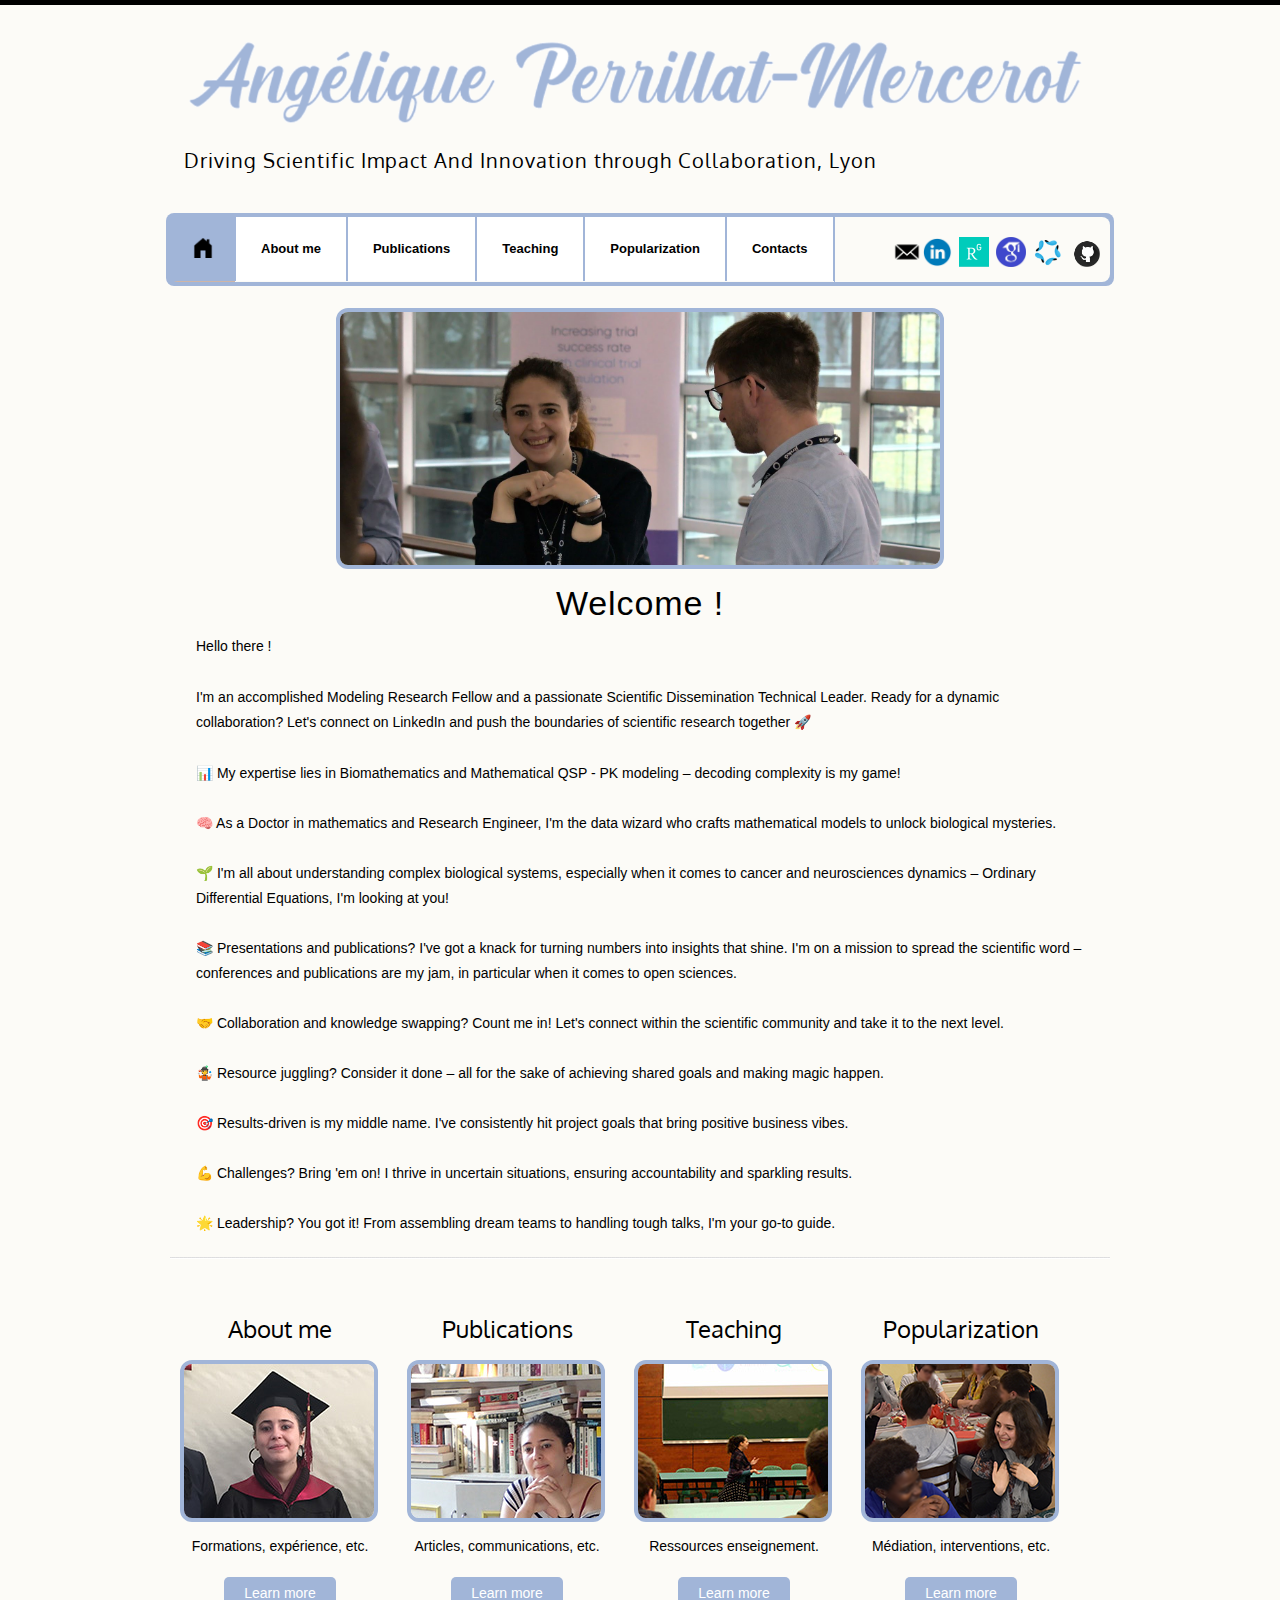
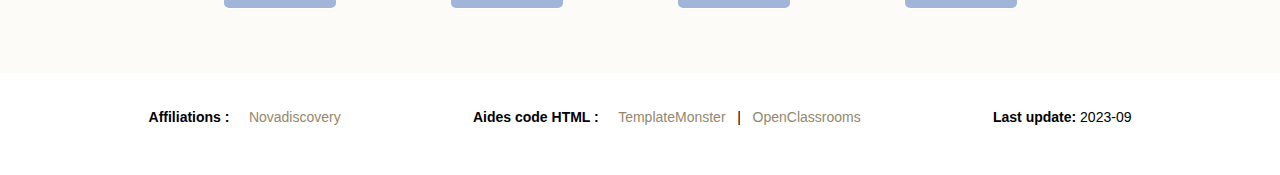
==== commit 3e61e68a: "small fix" ====
--- a/index.html
+++ b/index.html
@@ -95,7 +95,7 @@
                     <p>&nbsp;</p>
                     <h3><center>Teaching</center></h3>
                     <a href="teaching.html"><img src="images/page1-img3.png" alt="" class="img-border"></a>
-                    <p> <center> Ressources enseignement, etc. </center></p>
+                    <p> <center> Ressources enseignement.</center></p>
                     <p> <center> <a href="teaching.html" class="button">Learn more</a> </center></p> 
                     <p> &nbsp;</p>
                 </div>
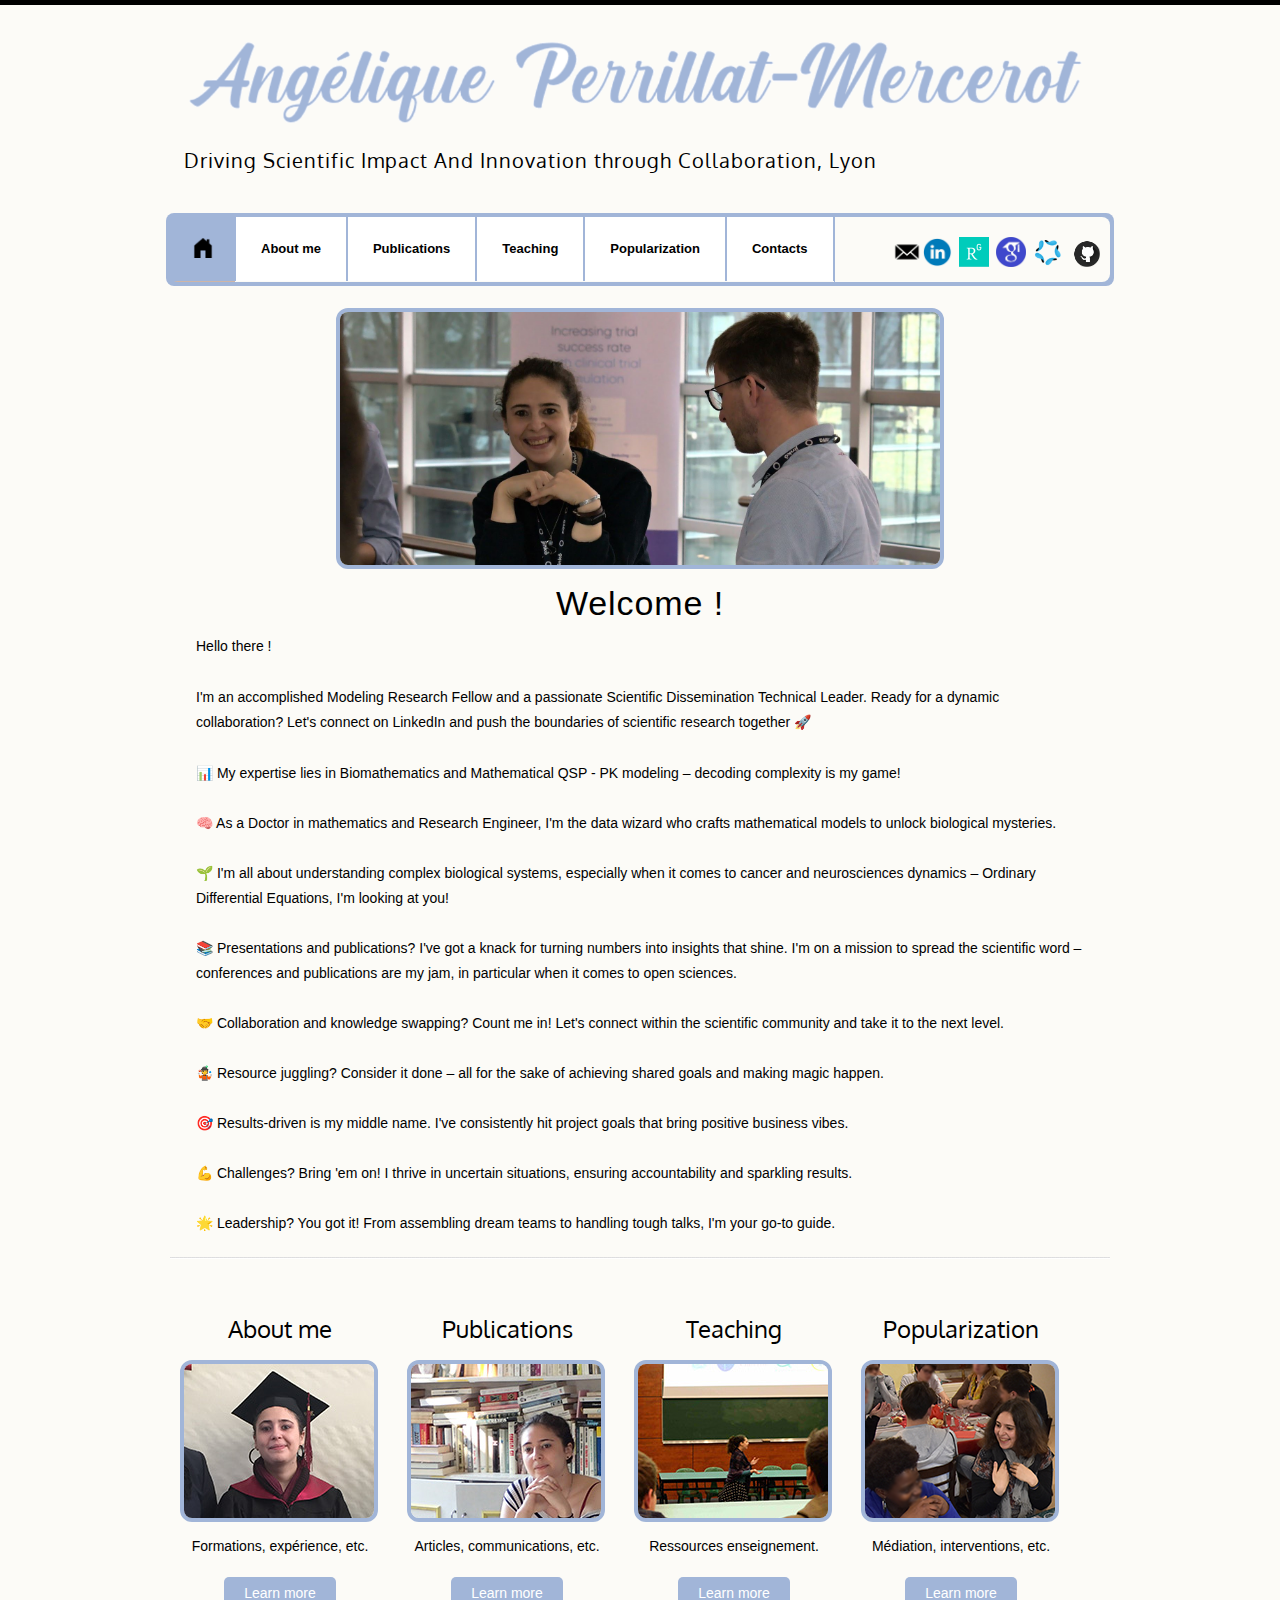
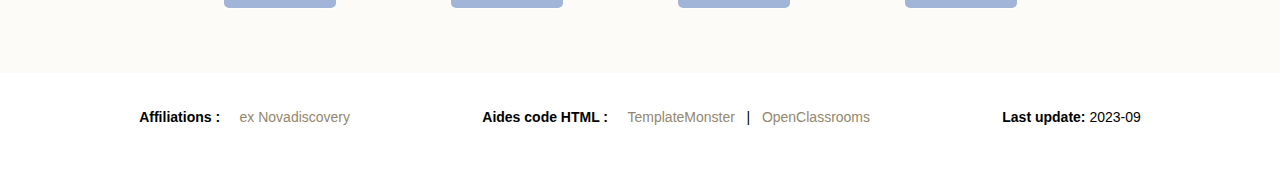
==== commit b9d4d5ad: "small fix" ====
--- a/index.html
+++ b/index.html
@@ -118,7 +118,7 @@
     <div class="remonte">
         <div id="footer">
             <p><strong>Affiliations : &nbsp; </strong> &nbsp;
-            <a href="https://www.novadiscovery.com/" target="_blank" rel="nofollow" style="color:#93876d;">Novadiscovery</a> &nbsp;&nbsp; &nbsp; &nbsp; &nbsp; &nbsp; &nbsp;&nbsp; &nbsp; &nbsp; &nbsp; &nbsp; &nbsp;&nbsp; &nbsp; &nbsp; &nbsp; &nbsp; <strong>Aides code HTML : &nbsp; </strong> &nbsp;
+            <a href="https://www.novadiscovery.com/" target="_blank" rel="nofollow" style="color:#93876d;">ex Novadiscovery</a> &nbsp;&nbsp; &nbsp; &nbsp; &nbsp; &nbsp; &nbsp;&nbsp; &nbsp; &nbsp; &nbsp; &nbsp; &nbsp;&nbsp; &nbsp; &nbsp; &nbsp; &nbsp; <strong>Aides code HTML : &nbsp; </strong> &nbsp;
             <a href="http://store.templatemonster.com?aff=netsib1" target="_blank" rel="nofollow" style="color:#93876d;">TemplateMonster</a> &nbsp; | &nbsp;
             <a href="https://openclassrooms.com/fr/courses/1603881-apprenez-a-creer-votre-site-web-avec-html5-et-css3" target="_blank" rel="nofollow" style="color:#93876d;">OpenClassrooms</a> &nbsp;&nbsp; &nbsp; &nbsp; &nbsp; &nbsp; &nbsp;&nbsp; &nbsp; &nbsp; &nbsp; &nbsp; &nbsp;&nbsp; &nbsp; &nbsp; &nbsp; &nbsp;  <strong>Last update:</strong> 2023-09 </p>
         </div> 
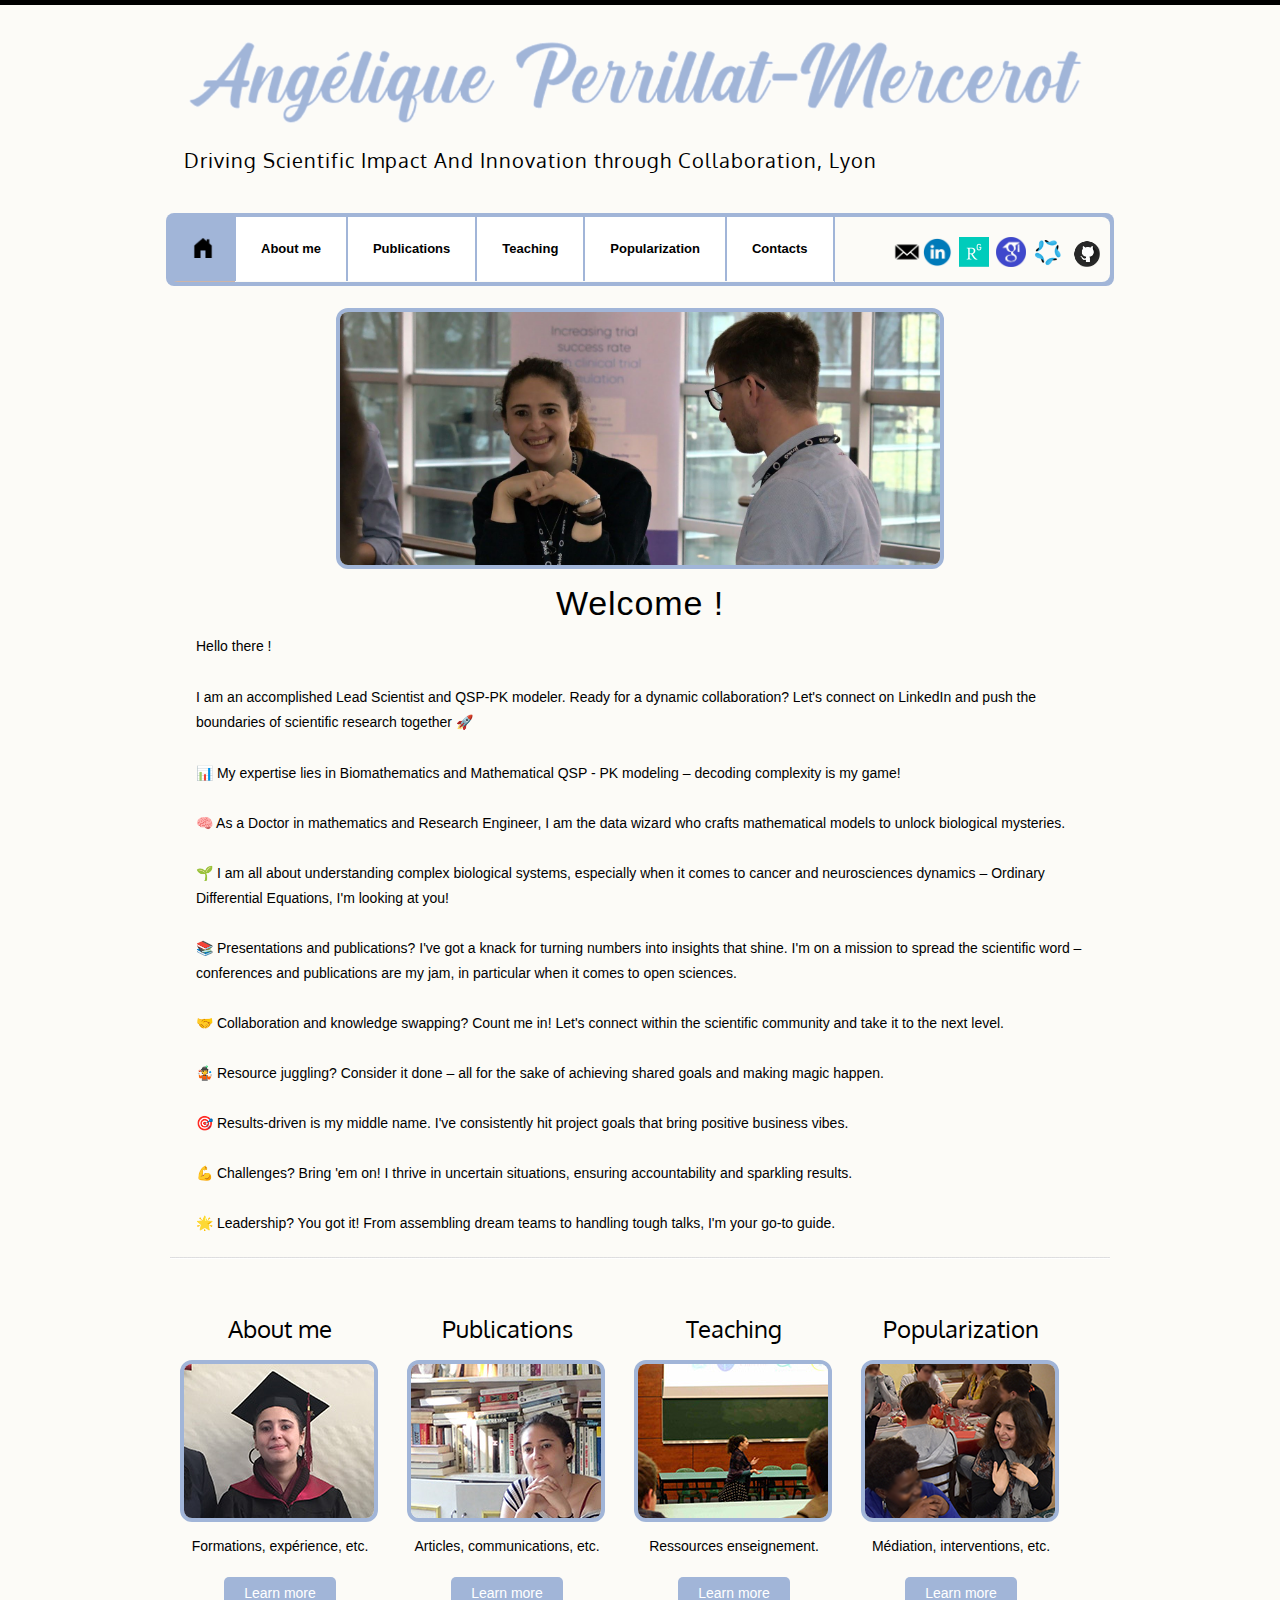
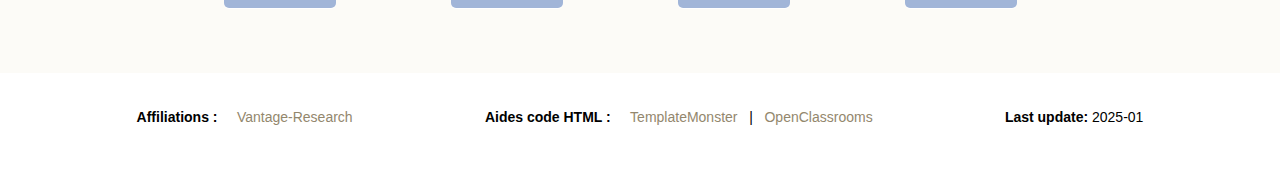
==== commit 12a2a68b: "update 2024" ====
--- a/index.html
+++ b/index.html
@@ -53,13 +53,13 @@
                 <h2 class="top-1 p0"><center>Welcome !</center></h2>
                 <p class="p2">Hello there ! </p>
                 <p> &nbsp;</p>
-                <p class="p2"> I'm an accomplished Modeling Research Fellow and a passionate Scientific Dissemination Technical Leader. Ready for a dynamic collaboration? Let's connect on LinkedIn and push the boundaries of scientific research together 🚀<p>
+                <p class="p2"> I am an accomplished Lead Scientist and QSP-PK modeler. Ready for a dynamic collaboration? Let's connect on LinkedIn and push the boundaries of scientific research together 🚀<p>
                 <p> &nbsp;</p>
                 <p> 📊 My expertise lies in Biomathematics and Mathematical QSP - PK modeling – decoding complexity is my game!</p>
                 <p> &nbsp;</p>
-                <p> 🧠 As a Doctor in mathematics and Research Engineer, I'm the data wizard who crafts mathematical models to unlock biological mysteries.</p>
+                <p> 🧠 As a Doctor in mathematics and Research Engineer, I am the data wizard who crafts mathematical models to unlock biological mysteries.</p>
                 <p> &nbsp;</p>
-                <p>🌱 I'm all about understanding complex biological systems, especially when it comes to cancer and neurosciences dynamics – Ordinary Differential Equations, I'm looking at you!</p>
+                <p>🌱 I am all about understanding complex biological systems, especially when it comes to cancer and neurosciences dynamics – Ordinary Differential Equations, I'm looking at you!</p>
                 <p> &nbsp;</p>
                 <p>📚 Presentations and publications? I've got a knack for turning numbers into insights that shine. I'm on a mission to spread the scientific word – conferences and publications are my jam, in particular when it comes to open sciences.</p>
                 <p> &nbsp;</p>
@@ -118,9 +118,9 @@
     <div class="remonte">
         <div id="footer">
             <p><strong>Affiliations : &nbsp; </strong> &nbsp;
-            <a href="https://www.novadiscovery.com/" target="_blank" rel="nofollow" style="color:#93876d;">ex Novadiscovery</a> &nbsp;&nbsp; &nbsp; &nbsp; &nbsp; &nbsp; &nbsp;&nbsp; &nbsp; &nbsp; &nbsp; &nbsp; &nbsp;&nbsp; &nbsp; &nbsp; &nbsp; &nbsp; <strong>Aides code HTML : &nbsp; </strong> &nbsp;
+            <a href="https://vantage-research.net/" target="_blank" rel="nofollow" style="color:#93876d;">Vantage-Research</a> &nbsp;&nbsp; &nbsp; &nbsp; &nbsp; &nbsp; &nbsp;&nbsp; &nbsp; &nbsp; &nbsp; &nbsp; &nbsp;&nbsp; &nbsp; &nbsp; &nbsp; &nbsp; <strong>Aides code HTML : &nbsp; </strong> &nbsp;
             <a href="http://store.templatemonster.com?aff=netsib1" target="_blank" rel="nofollow" style="color:#93876d;">TemplateMonster</a> &nbsp; | &nbsp;
-            <a href="https://openclassrooms.com/fr/courses/1603881-apprenez-a-creer-votre-site-web-avec-html5-et-css3" target="_blank" rel="nofollow" style="color:#93876d;">OpenClassrooms</a> &nbsp;&nbsp; &nbsp; &nbsp; &nbsp; &nbsp; &nbsp;&nbsp; &nbsp; &nbsp; &nbsp; &nbsp; &nbsp;&nbsp; &nbsp; &nbsp; &nbsp; &nbsp;  <strong>Last update:</strong> 2023-09 </p>
+            <a href="https://openclassrooms.com/fr/courses/1603881-apprenez-a-creer-votre-site-web-avec-html5-et-css3" target="_blank" rel="nofollow" style="color:#93876d;">OpenClassrooms</a> &nbsp;&nbsp; &nbsp; &nbsp; &nbsp; &nbsp; &nbsp;&nbsp; &nbsp; &nbsp; &nbsp; &nbsp; &nbsp;&nbsp; &nbsp; &nbsp; &nbsp; &nbsp;  <strong>Last update:</strong> 2025-01 </p>
         </div> 
     </div> 
 </footer>   
